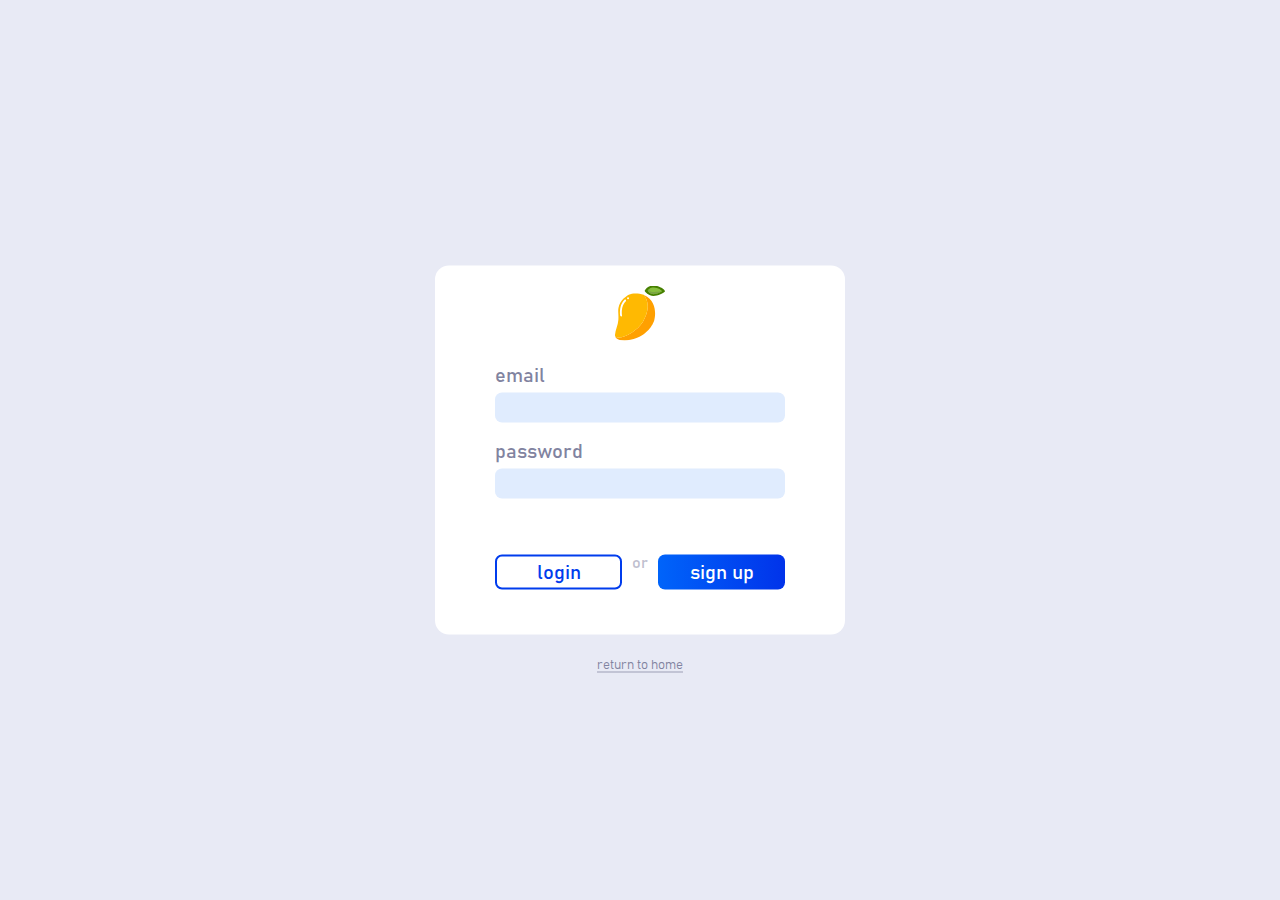
==== login.html @ 5361651b "Add files via upload" ====
<!DOCTYPE html>
<html>
<head>

<link rel="stylesheet" href="general_style.css">
<link rel="stylesheet" href="login.css">

</head>

<body style="overflow-x: hidden; position: relative;">

    <div class="login_cont">
        <a href=".">
            <img class="logo" src="./assets/mango.svg">
        </a>

        <div class="input_cont">
            <div>
                <label>email</label>
                <input type="email" name="">
            </div>

            <div>
                <label>password</label>
                <input type="password" name="">
            </div>
        </div>
        
        
        
        <div class="btn_cont">
            <button class="login_btn">login</button>
            <span class="seperator">or</span>
            <button class="signup_btn">sign up</button>
        </div>
        
        <div class="links_cont">
            <a href="." class="return_link">return to home</a>
        </div>
    </div>

</body>

<script type="text/javascript">
</script>

</html>
---- general_style.css ----
:root {
    --ThemeBgColor: #e8eaf5;
    --ThemeBtnColor: #301bf9;
    --ThemeMangoColor: #ffb902;
    --ThemeTextColor: #9599a7;
    --ThemeAltTextColor: #8183a0;
}

* { 
    margin: 0; 
    padding: 0; 
    box-sizing:border-box; 
    -webkit-tap-highlight-color: rgba(0,0,0,0);
}

.no-select, img, svg {
    user-select: none; /* supported by Chrome and Opera */
   -webkit-user-select: none; /* Safari */
   -khtml-user-select: none; /* Konqueror HTML */
   -moz-user-select: none; /* Firefox */
   -ms-user-select: none; /* Internet Explorer/Edge */
}

/* Fonts */

@font-face {
    font-family: 'Bahnschrift';
    src: url('./fonts/Bahnschrift.ttf');
}

@font-face {
  font-family: 'Open Sans';
  src: url(./fonts/OpenSans.ttf);
}

/* End Fonts */


/* Correct h tags */

h1, h2, h3, h4, h5, h6 {
    display: block;
    font-size: unset;
    margin-top: unset;
    margin-bottom: unset;
    margin-left: unset;
    margin-right: unset;
    font-weight: unset;
}

/* End tag correction */

body {
    padding-bottom: 100px;
    background: var(--ThemeBgColor);
    position: relative;
    min-height: 100vh;
    min-width: 100vw;
}

.login {
    padding: 6px 25px;
    background: linear-gradient(90deg,var(--ThemeBtnColor),#1b16bd);
    font-family: 'Bahnschrift', sans-serif;
    font-size: 13pt;
    color: white;
    transition: padding 200ms;
    border-radius: 6px;
}

.login:hover {padding: 6px 30px;}

button {-webkit-appearance: none; appearance: none; outline: none; border: none; cursor: pointer;}

a {text-decoration: none;}

.nav {
    position: sticky;
    top: 0;
    height: 70px;
    box-shadow: 0 -4px 16px 8px rgba(0,0,0,0.09);
    display: flex;
    justify-content: space-between;
    align-items: center;
    padding: 0 30px;
    background: var(--ThemeBgColor);
    z-index: 1;
}

.logo {
    height: 40px;
    display: block;
    transition: 250ms;
}

.logo:hover {
    transform: scale(1.1) rotate(3deg);
    filter: drop-shadow(4px 7px 1px #0000001f);
}

.nav_items {
    font-family: 'Bahnschrift', sans-serif;
    color: var(--ThemeTextColor);
    font-size: 15pt;
    appearance: none;
    list-style: none;
    display: flex;
    font-weight: 350;
}

.logo_nav_cont {
    display: flex;
    align-items: center;
}

.nav_items li {
    margin-left: 30px;
    transition: opacity 150ms;
}

.nav_items li:hover {
    opacity: 0.5;
    cursor: pointer;
}
---- login.css ----
.return_link {
	font-family: 'Bahnschrift', sans-serif;
	font-size: 10pt;
	font-weight: 300;
	color: var(--ThemeAltTextColor);
	text-decoration: underline;
	text-underline-offset: 3px;
	text-decoration-color: #9b9eb5;
	transition: opacity 150ms;
}

.return_link:hover {opacity: 0.7;}

.links_cont {
	position: absolute;
	bottom: -40px;
}

.login_cont {
	position: absolute;
	left: 50%;
	top: 50%;
	transform: translate(-50%,-50%);
	font-family: 'Bahnschrift', sans-serif;
    font-size: 16pt;
    text-align: center;
	text-align: left;
	background: white;
	border-radius: 14px;
	display: flex;
	flex-direction: column;
	width: 410px;
	align-items: center;
	padding: 20px 60px 45px 60px;
}

.login_cont input {
	width: 100%;
	border: none;
	background: #e0ecfe;
	border-radius: 7px;
	height: 30px;
	margin-top: 5px;
	appearance: none;
	padding: 0 10px;
	font-family: 'Bahnschrift', sans-serif;
    font-size: 11pt;
    color: #3e689f;
    margin-bottom: 16px;
}

.login_cont label {
	color: var(--ThemeAltTextColor);
	font-size: 15pt;
}

.input_cont {
	width: 100%;
	margin-bottom: 40px;
}

.logo {
	height: 55px;
	margin-bottom: 22px;
}

.btn_cont {
	display: flex;
	justify-content: space-between;
	width: 100%;
}
.seperator {
	margin: 0 10px;
	color: #bfc0cf;
	font-size: 12pt;
	line-height: 100%;
	vertical-align: baseline;
}

button:hover {filter: brightness(0.9);}

.login_btn, .signup_btn {
	height: 35px;
	width: 132px;
	border-radius: 7px;
	font-family: 'Bahnschrift', sans-serif;
    font-size: 15pt;
    transition: 150ms;
}

.login_btn {
	color: #003ced;
	background: none;
	border: 2px solid #003ced;
}

.signup_btn {
	color: white;
	background: linear-gradient(90deg,#0064fa,#0133ea);
}
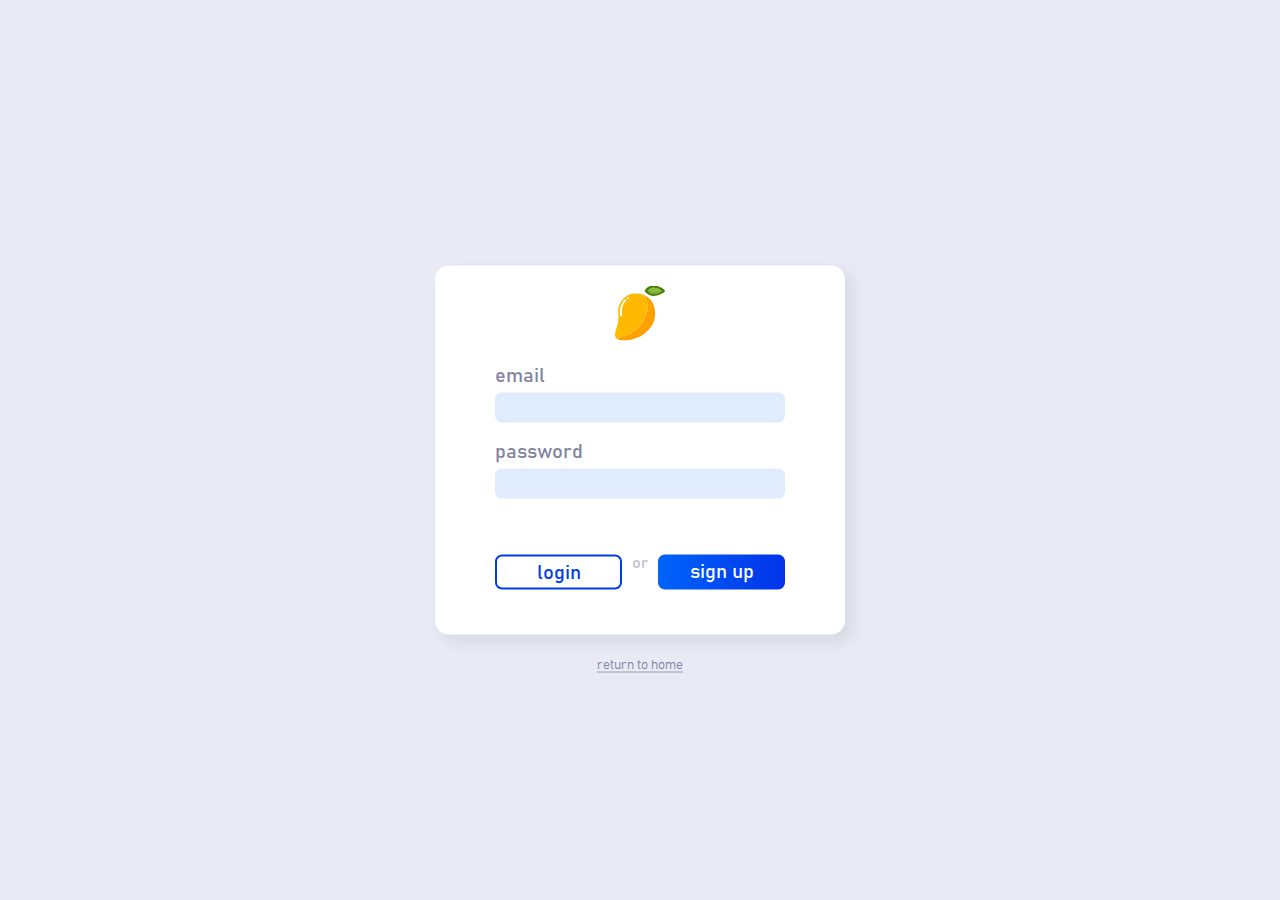
==== commit 7d5d203a: "Add files via upload" ====
--- a/login.html
+++ b/login.html
@@ -10,19 +10,17 @@
 <body style="overflow-x: hidden; position: relative;">
 
     <div class="login_cont">
-        <a href=".">
-            <img class="logo" src="./assets/mango.svg">
-        </a>
+        <a href="." class="logo no-grow"><img src="./assets/mango.svg"></a>
 
         <div class="input_cont">
             <div>
                 <label>email</label>
-                <input type="email" name="">
+                <input class="login_text" type="email" name="">
             </div>
 
             <div>
                 <label>password</label>
-                <input type="password" name="">
+                <input class="login_text" type="password" name="">
             </div>
         </div>
         
@@ -31,7 +29,7 @@
         <div class="btn_cont">
             <button class="login_btn">login</button>
             <span class="seperator">or</span>
-            <button class="signup_btn">sign up</button>
+            <a href="signup" class="signup_btn">sign up</a>
         </div>
         
         <div class="links_cont">
--- a/general_style.css
+++ b/general_style.css
@@ -51,11 +51,10 @@
 /* End tag correction */
 
 body {
-    padding-bottom: 100px;
+    padding-bottom: 000px;
     background: var(--ThemeBgColor);
     position: relative;
     min-height: 100vh;
-    min-width: 100vw;
 }
 
 .login {
@@ -72,31 +71,39 @@
 
 button {-webkit-appearance: none; appearance: none; outline: none; border: none; cursor: pointer;}
 
-a {text-decoration: none;}
+a {text-decoration: none; cursor: pointer;}
 
 .nav {
-    position: sticky;
+    position: fixed;
+    width: 100%;
     top: 0;
     height: 70px;
-    box-shadow: 0 -4px 16px 8px rgba(0,0,0,0.09);
     display: flex;
     justify-content: space-between;
     align-items: center;
     padding: 0 30px;
     background: var(--ThemeBgColor);
     z-index: 1;
+    transition: box-shadow 300ms;
 }
 
-.logo {
-    height: 40px;
-    display: block;
-    transition: 250ms;
+.nav.scrolled {
+    box-shadow: 0 -4px 16px 8px rgba(0,0,0,0.09);
 }
+
+.logo {transition: 250ms;}
 
 .logo:hover {
     transform: scale(1.1) rotate(3deg);
     filter: drop-shadow(4px 7px 1px #0000001f);
 }
+
+.logo img {
+    height: 40px;
+    display: block;
+}
+
+.no-grow:hover {transform: unset; filter: unset;}
 
 .nav_items {
     font-family: 'Bahnschrift', sans-serif;
@@ -113,12 +120,11 @@
     align-items: center;
 }
 
-.nav_items li {
-    margin-left: 30px;
-    transition: opacity 150ms;
+.nav_items li {margin-left: 30px;}
+
+.nav_items a {
+    color: var(--ThemeTextColor);
+    transition: 200ms;
 }
 
-.nav_items li:hover {
-    opacity: 0.5;
-    cursor: pointer;
-}+.nav_items a:hover {color: #ffb300; transform: scale(1.1);}--- a/login.css
+++ b/login.css
@@ -32,9 +32,10 @@
 	width: 410px;
 	align-items: center;
 	padding: 20px 60px 45px 60px;
+	box-shadow: 7px 7px 15px #00000014;
 }
 
-.login_cont input {
+.login_text {
 	width: 100%;
 	border: none;
 	background: #e0ecfe;
@@ -49,17 +50,27 @@
     margin-bottom: 16px;
 }
 
+.warning {
+	fill: #fb4a4a;
+	vertical-align: middle;
+	display: none;
+}
+
+.invalid .login_text {outline: 2px solid red;}
+.invalid .warning {display: inline;}
+
 .login_cont label {
 	color: var(--ThemeAltTextColor);
 	font-size: 15pt;
 }
+
 
 .input_cont {
 	width: 100%;
 	margin-bottom: 40px;
 }
 
-.logo {
+.logo img {
 	height: 55px;
 	margin-bottom: 22px;
 }
@@ -86,6 +97,7 @@
 	font-family: 'Bahnschrift', sans-serif;
     font-size: 15pt;
     transition: 150ms;
+    text-align: center;
 }
 
 .login_btn {
@@ -97,4 +109,5 @@
 .signup_btn {
 	color: white;
 	background: linear-gradient(90deg,#0064fa,#0133ea);
+	line-height: 35px;
 }